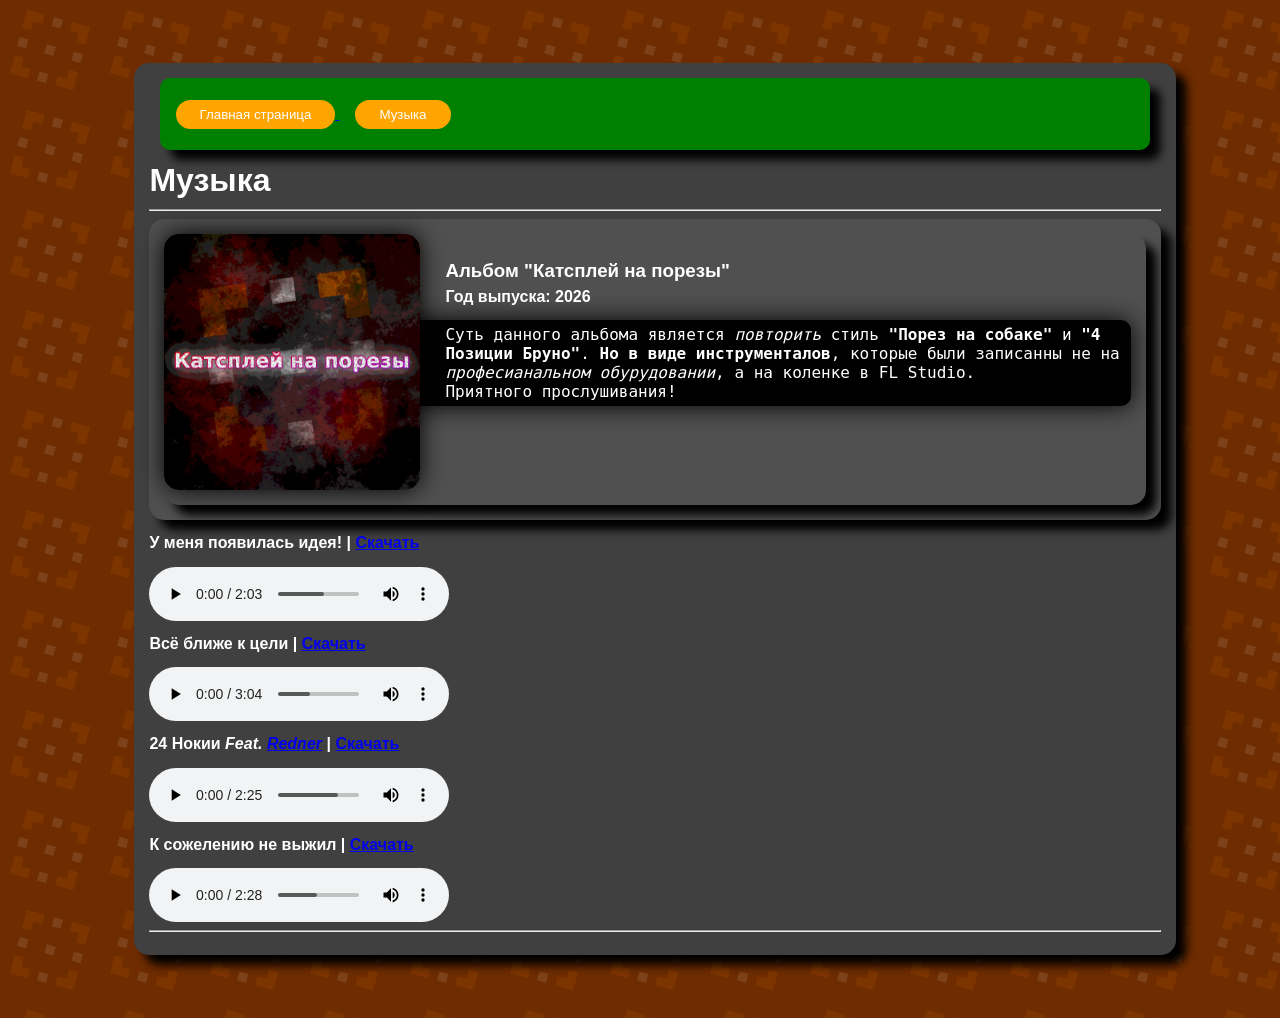
==== music.html @ eb5b9449 "Update music.html" ====
<html>
    <head>
        <title>Музыка</title>
        <link rel="stylesheet" href="style.css">
    </head>
    <body>
        <div class="mainbox">
            <div class="upbox" style="background-color: green;">
                <a href="index.html">
                    <button class="upbuttons">Главная страница</button>
                </a>
                <a href="music.html">
                    <button class="upbuttons">Музыка</button>
                </a>
            </div>
            <h1>Музыка</h1>
            <hr>

            <div class="pofigbox">
                <img src="img/kats_na_pores.png" alt="", width="256">
                <div class="pofigbox textblock">
                    <h3>Альбом <b>"Катсплей на порезы"</b></h3>
                    <h4>Год выпуска: 2026</h4>
                    <p>Суть данного альбома является <i>повторить</i> стиль <b>"Порез на собаке"</b> и <b>"4 Позиции Бруно"</b>. <b>Но в виде инструменталов</b>, которые были записанны не на <i>професианальном обурудовании</i>, а на коленке в FL Studio.<br>Приятного прослушивания!</p>  
                </div>
            </div>

            <h4>У меня появилась идея! | <a href="aud/1/1.mp3" download="CubeRUB - У меня появилась идея! - Катсплей на порезы">Скачать</a></h4>
            <audio src="aud/1/1.mp3" controls></audio>
            
            <h4>Всё ближе к цели | <a href="aud/1/2.mp3" download="CubeRUB - Всё ближе к цели - Катсплей на порезы">Скачать</a></h4>
            <audio src="aud/1/2.mp3" controls></audio>
            
            <h4>24 Нокии <i>Feat. <a href="https://www.youtube.com/@SKVandRednerChannel", target="_blank">Redner</a></i> | <a href="aud/1/3.mp3" download="CubeRUB - 24 Нокии (Feat. Redner) - Катсплей на порезы">Скачать</a></h4>
            <audio src="aud/1/3.mp3" controls></audio>
            
            <h4>К сожелению не выжил | <a href="aud/1/4.mp3" download="CubeRUB - К сожелению не выжил - Катсплей на порезы">Скачать</a></h4>
            <audio src="aud/1/4.mp3" controls></audio>
            <hr>
        </div>
    </body>
</html>
---- style.css ----
body {
    background-repeat: repeat;
    background-image: url("img/Tile.png");
    background-size: 100px;
}
.mainbox {
    border-radius: 15px;
    background-color: rgb(64 64 64 / 255);
    box-shadow: 1cap 10px 10px black;
    width: 80%;
    padding: 15px;
    margin-top: 5%;
    margin-bottom: 5%;
    margin-left: 10%;
    text-align: left;

}
.upbox {
    border-radius: 10px;
    background-color: darkblue;
    box-shadow: 1cap 10px 10px black;
    width: 98%;
    height: 72px;
    margin-left: 1%;
    text-align: left;
    align-content: center;
    line-height: 64px;
    column-count: 64px;
}
.pofigbox {
    background-color: rgb(80, 80, 80);
    padding: 15px;
    border-radius: 15px;
    box-shadow: 1cap 10px 10px black;
}
.pofigbox img{
    float: left;
    border-radius: 15px;
    margin-right: 25px;
    box-shadow: 0 0px 25px black;
}
.pofigbox .textblock {
    display: block;
}
.pofigbox .textblock p {
    font-family: 'DeJavu Sans Mono';
    color: white;
    padding: 5px;
    background-color: black;
    border-radius: 10px;
    box-shadow: 0 0px 25px black;
}
.pofigbox::after{
    content: "";
    display: table;
    clear: both;
}
.upbuttons {
    border-radius: 25px;
    height: 40%;
    padding-right: 24px;
    padding-left: 24px;
    margin-left: 16px;
    color: white;
    background-color: orange;
    border-width: 0px;
    transition: ease 0.15s;
}
.upbuttons:hover {
    color: black;
    background-color: white;
    cursor: pointer;
}
.upbuttons:active {
    background-color: orange;
    color: white;
}
h1 {
    color: white;
    font-family: 'Segoe UI', Tahoma, Geneva, Verdana, sans-serif;
    line-height: 16px;
}
h2 {
    color: white;
    font-family: 'Segoe UI', Tahoma, Geneva, Verdana, sans-serif;
    line-height: 8px;
}
h3 {
    color: white;
    font-family: 'Segoe UI', Tahoma, Geneva, Verdana, sans-serif;
    line-height: 6px;
}
h4 {
    color: white;
    font-family: 'Segoe UI', Tahoma, Geneva, Verdana, sans-serif;
    line-height: 4px;
}
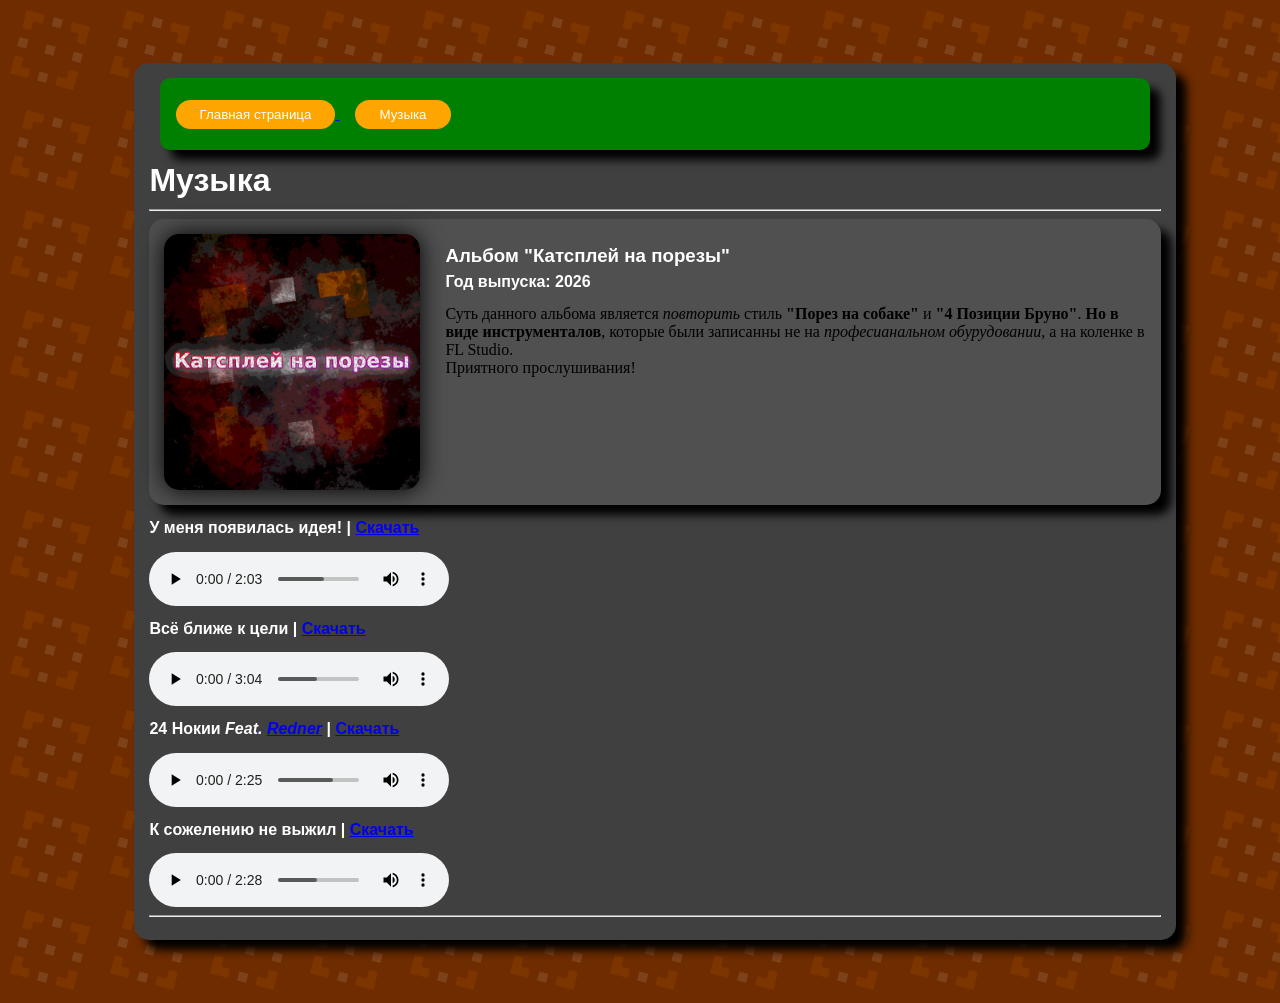
==== commit b1ec98ea: "Update music.html" ====
--- a/music.html
+++ b/music.html
@@ -18,7 +18,7 @@
 
             <div class="pofigbox">
                 <img src="img/kats_na_pores.png" alt="", width="256">
-                <div class="pofigbox textblock">
+                <div class="textblock">
                     <h3>Альбом <b>"Катсплей на порезы"</b></h3>
                     <h4>Год выпуска: 2026</h4>
                     <p>Суть данного альбома является <i>повторить</i> стиль <b>"Порез на собаке"</b> и <b>"4 Позиции Бруно"</b>. <b>Но в виде инструменталов</b>, которые были записанны не на <i>професианальном обурудовании</i>, а на коленке в FL Studio.<br>Приятного прослушивания!</p>  
--- a/style.css
+++ b/style.css
@@ -39,10 +39,10 @@
     margin-right: 25px;
     box-shadow: 0 0px 25px black;
 }
-.pofigbox .textblock {
+.pofigbox textblock {
     display: block;
 }
-.pofigbox .textblock p {
+.pofigbox textblock p {
     font-family: 'DeJavu Sans Mono';
     color: white;
     padding: 5px;
@@ -94,4 +94,4 @@
     color: white;
     font-family: 'Segoe UI', Tahoma, Geneva, Verdana, sans-serif;
     line-height: 4px;
-}+}
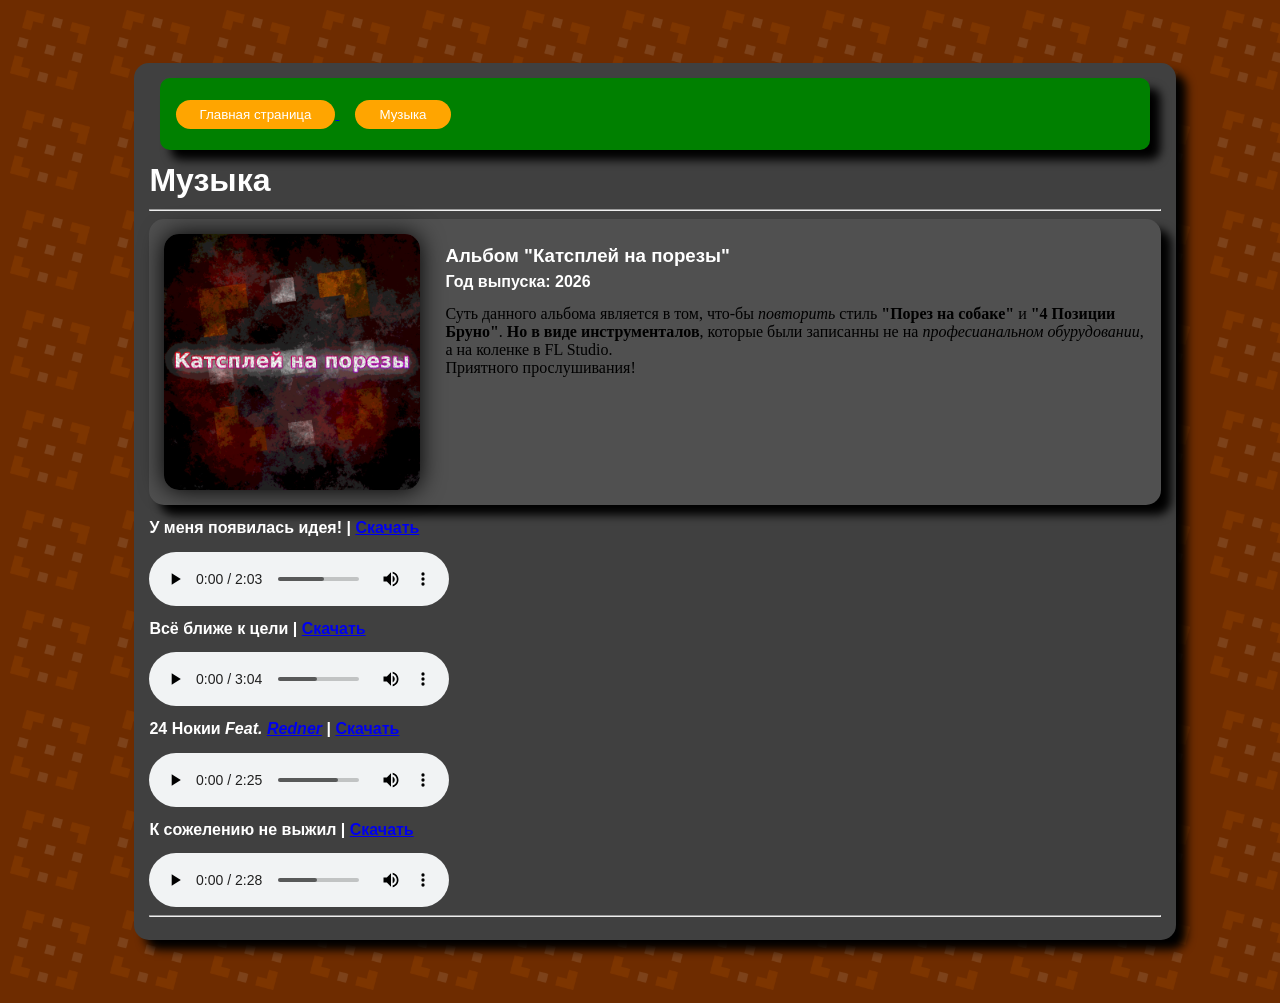
==== commit 0ac0c601: "Update music.html" ====
--- a/music.html
+++ b/music.html
@@ -21,7 +21,7 @@
                 <div class="textblock">
                     <h3>Альбом <b>"Катсплей на порезы"</b></h3>
                     <h4>Год выпуска: 2026</h4>
-                    <p>Суть данного альбома является <i>повторить</i> стиль <b>"Порез на собаке"</b> и <b>"4 Позиции Бруно"</b>. <b>Но в виде инструменталов</b>, которые были записанны не на <i>професианальном обурудовании</i>, а на коленке в FL Studio.<br>Приятного прослушивания!</p>  
+                    <p>Суть данного альбома является в том, что-бы <i>повторить</i> стиль <b>"Порез на собаке"</b> и <b>"4 Позиции Бруно"</b>. <b>Но в виде инструменталов</b>, которые были записанны не на <i>професианальном обурудовании</i>, а на коленке в FL Studio.<br>Приятного прослушивания!</p>  
                 </div>
             </div>
 
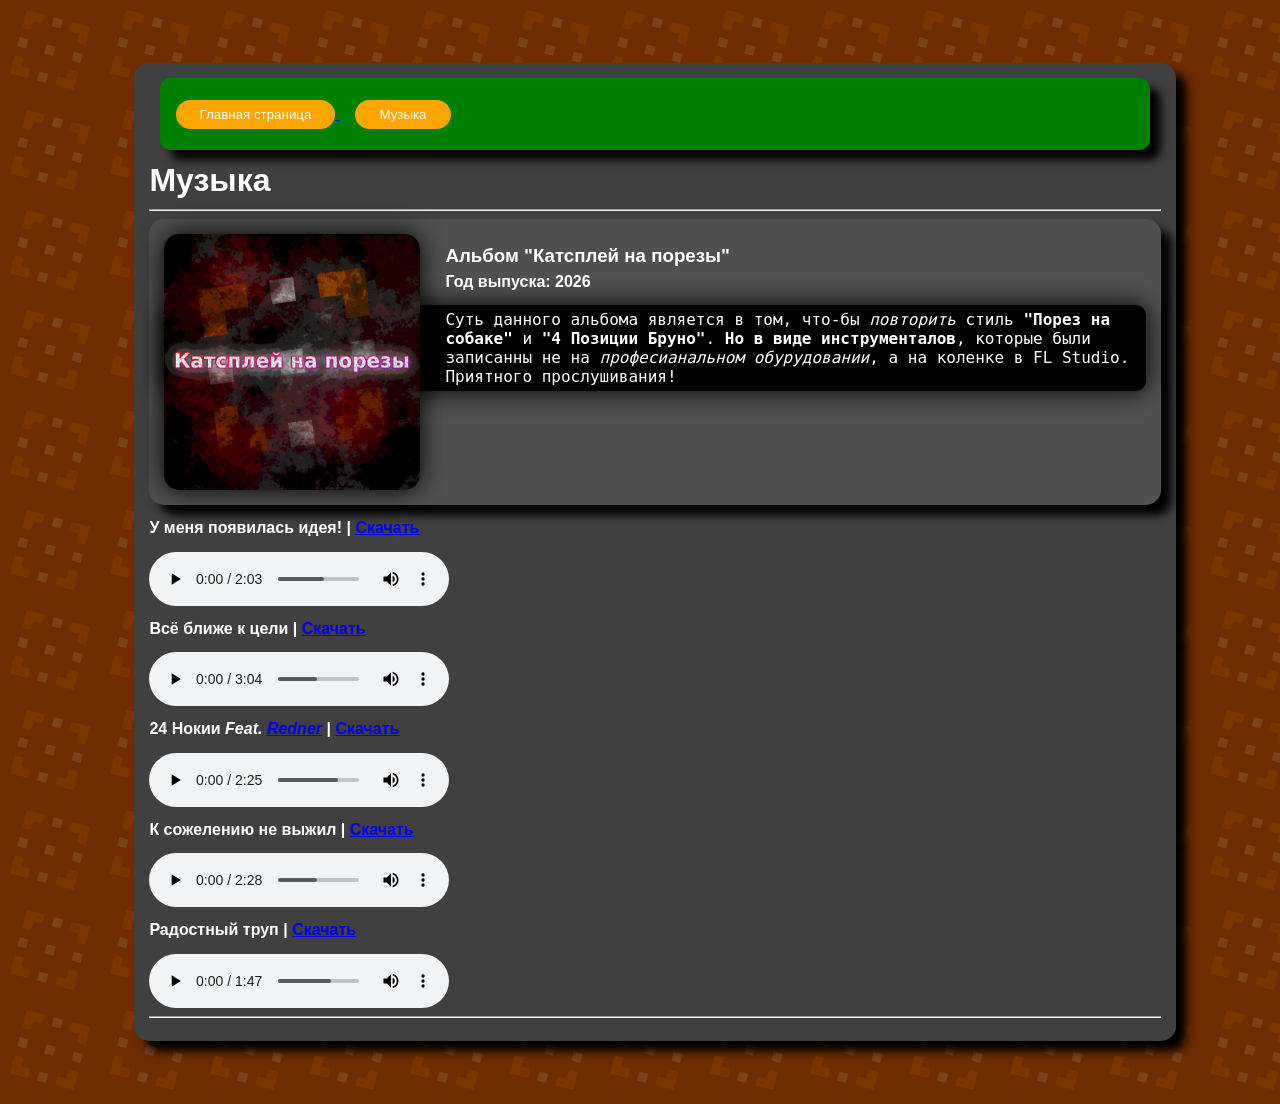
==== commit 2beac227: "Новый трек добавлен на сайт" ====
--- a/music.html
+++ b/music.html
@@ -36,6 +36,10 @@
             
             <h4>К сожелению не выжил | <a href="aud/1/4.mp3" download="CubeRUB - К сожелению не выжил - Катсплей на порезы">Скачать</a></h4>
             <audio src="aud/1/4.mp3" controls></audio>
+
+            <h4>Радостный труп | <a href="aud/1/5.mp3" downlod="CubeRUB - Радостный труп - Катсплей на порезы">Скачать</a></h4>
+            <audio src="aud/1/5.mp3" controls></audio>
+            
             <hr>
         </div>
     </body>
--- a/style.css
+++ b/style.css
@@ -39,10 +39,10 @@
     margin-right: 25px;
     box-shadow: 0 0px 25px black;
 }
-.pofigbox textblock {
+.pofigbox .textblock {
     display: block;
 }
-.pofigbox textblock p {
+.pofigbox .textblock p {
     font-family: 'DeJavu Sans Mono';
     color: white;
     padding: 5px;
@@ -74,6 +74,7 @@
 .upbuttons:active {
     background-color: orange;
     color: white;
+    transition: ease 0.1s
 }
 h1 {
     color: white;
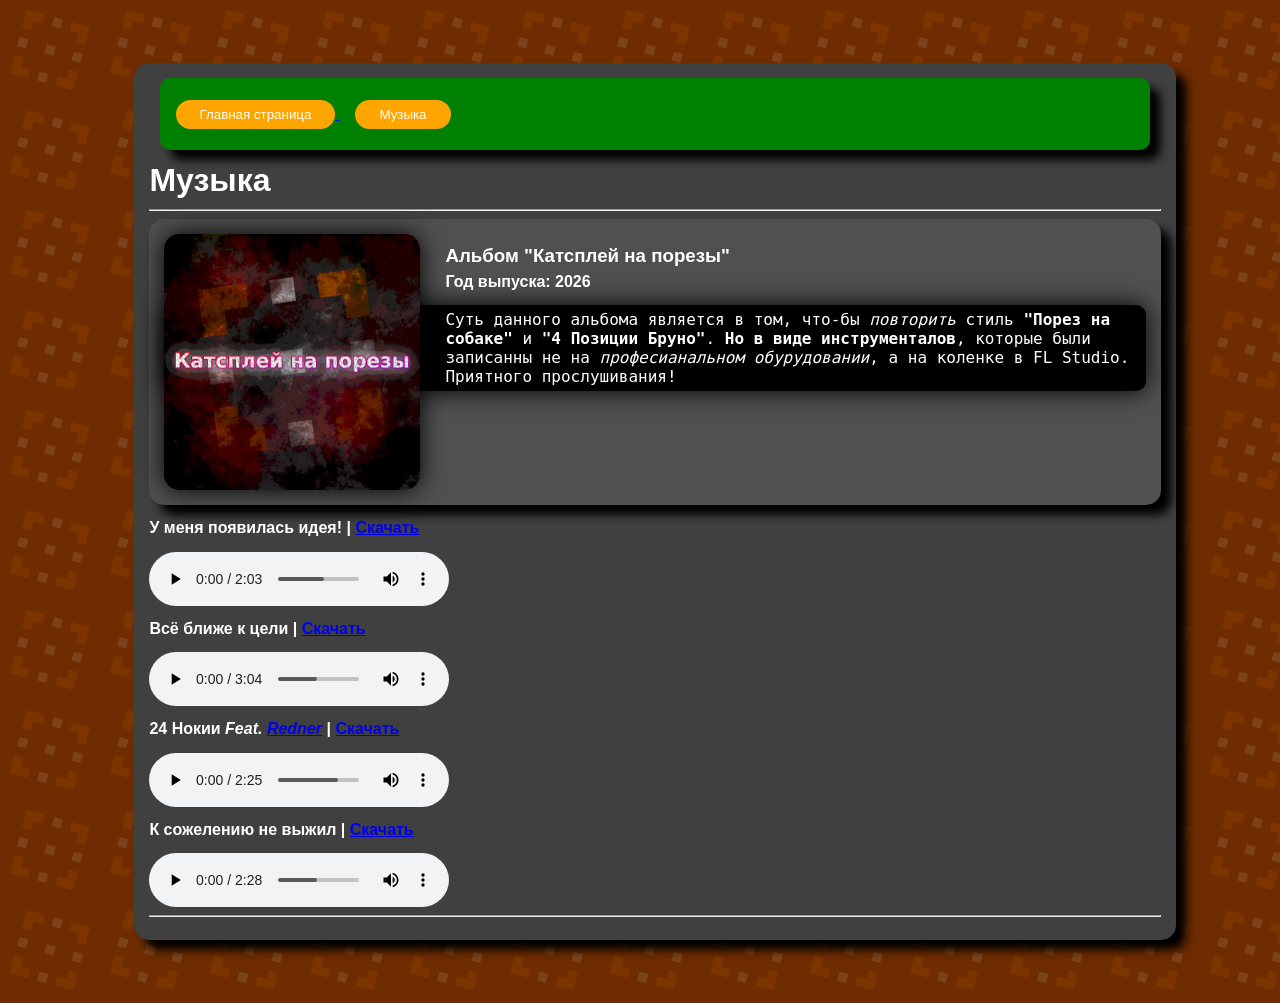
==== commit 3e2e7c41: "Сайт переехал" ====
--- a/music.html
+++ b/music.html
@@ -36,10 +36,6 @@
             
             <h4>К сожелению не выжил | <a href="aud/1/4.mp3" download="CubeRUB - К сожелению не выжил - Катсплей на порезы">Скачать</a></h4>
             <audio src="aud/1/4.mp3" controls></audio>
-
-            <h4>Радостный труп | <a href="aud/1/5.mp3" downlod="CubeRUB - Радостный труп - Катсплей на порезы">Скачать</a></h4>
-            <audio src="aud/1/5.mp3" controls></audio>
-            
             <hr>
         </div>
     </body>
--- a/style.css
+++ b/style.css
@@ -1,98 +1,97 @@
-body {
-    background-repeat: repeat;
-    background-image: url("img/Tile.png");
-    background-size: 100px;
-}
-.mainbox {
-    border-radius: 15px;
-    background-color: rgb(64 64 64 / 255);
-    box-shadow: 1cap 10px 10px black;
-    width: 80%;
-    padding: 15px;
-    margin-top: 5%;
-    margin-bottom: 5%;
-    margin-left: 10%;
-    text-align: left;
-
-}
-.upbox {
-    border-radius: 10px;
-    background-color: darkblue;
-    box-shadow: 1cap 10px 10px black;
-    width: 98%;
-    height: 72px;
-    margin-left: 1%;
-    text-align: left;
-    align-content: center;
-    line-height: 64px;
-    column-count: 64px;
-}
-.pofigbox {
-    background-color: rgb(80, 80, 80);
-    padding: 15px;
-    border-radius: 15px;
-    box-shadow: 1cap 10px 10px black;
-}
-.pofigbox img{
-    float: left;
-    border-radius: 15px;
-    margin-right: 25px;
-    box-shadow: 0 0px 25px black;
-}
-.pofigbox .textblock {
-    display: block;
-}
-.pofigbox .textblock p {
-    font-family: 'DeJavu Sans Mono';
-    color: white;
-    padding: 5px;
-    background-color: black;
-    border-radius: 10px;
-    box-shadow: 0 0px 25px black;
-}
-.pofigbox::after{
-    content: "";
-    display: table;
-    clear: both;
-}
-.upbuttons {
-    border-radius: 25px;
-    height: 40%;
-    padding-right: 24px;
-    padding-left: 24px;
-    margin-left: 16px;
-    color: white;
-    background-color: orange;
-    border-width: 0px;
-    transition: ease 0.15s;
-}
-.upbuttons:hover {
-    color: black;
-    background-color: white;
-    cursor: pointer;
-}
-.upbuttons:active {
-    background-color: orange;
-    color: white;
-    transition: ease 0.1s
-}
-h1 {
-    color: white;
-    font-family: 'Segoe UI', Tahoma, Geneva, Verdana, sans-serif;
-    line-height: 16px;
-}
-h2 {
-    color: white;
-    font-family: 'Segoe UI', Tahoma, Geneva, Verdana, sans-serif;
-    line-height: 8px;
-}
-h3 {
-    color: white;
-    font-family: 'Segoe UI', Tahoma, Geneva, Verdana, sans-serif;
-    line-height: 6px;
-}
-h4 {
-    color: white;
-    font-family: 'Segoe UI', Tahoma, Geneva, Verdana, sans-serif;
-    line-height: 4px;
-}
+body {
+    background-repeat: repeat;
+    background-image: url("img/Tile.png");
+    background-size: 100px;
+}
+.mainbox {
+    border-radius: 15px;
+    background-color: rgb(64 64 64 / 255);
+    box-shadow: 1cap 10px 10px black;
+    width: 80%;
+    padding: 15px;
+    margin-top: 5%;
+    margin-bottom: 5%;
+    margin-left: 10%;
+    text-align: left;
+
+}
+.upbox {
+    border-radius: 10px;
+    background-color: darkblue;
+    box-shadow: 1cap 10px 10px black;
+    width: 98%;
+    height: 72px;
+    margin-left: 1%;
+    text-align: left;
+    align-content: center;
+    line-height: 64px;
+    column-count: 64px;
+}
+.pofigbox {
+    background-color: rgb(80, 80, 80);
+    padding: 15px;
+    border-radius: 15px;
+    box-shadow: 1cap 10px 10px black;
+}
+.pofigbox img{
+    float: left;
+    border-radius: 15px;
+    margin-right: 25px;
+    box-shadow: 0 0px 25px black;
+}
+.textblock {
+    display: block;
+}
+.textblock p {
+    font-family: 'DeJavu Sans Mono';
+    color: white;
+    padding: 5px;
+    background-color: black;
+    border-radius: 10px;
+    box-shadow: 0 0px 25px black;
+}
+.pofigbox::after{
+    content: "";
+    display: table;
+    clear: both;
+}
+.upbuttons {
+    border-radius: 25px;
+    height: 40%;
+    padding-right: 24px;
+    padding-left: 24px;
+    margin-left: 16px;
+    color: white;
+    background-color: orange;
+    border-width: 0px;
+    transition: ease 0.15s;
+}
+.upbuttons:hover {
+    color: black;
+    background-color: white;
+    cursor: pointer;
+}
+.upbuttons:active {
+    background-color: orange;
+    color: white;
+}
+h1 {
+    color: white;
+    font-family: 'Segoe UI', Tahoma, Geneva, Verdana, sans-serif;
+    line-height: 16px;
+}
+h2 {
+    color: white;
+    font-family: 'Segoe UI', Tahoma, Geneva, Verdana, sans-serif;
+    line-height: 8px;
+}
+h3 {
+    color: white;
+    font-family: 'Segoe UI', Tahoma, Geneva, Verdana, sans-serif;
+    line-height: 6px;
+}
+h4 {
+    color: white;
+    font-family: 'Segoe UI', Tahoma, Geneva, Verdana, sans-serif;
+    line-height: 4px;
+}
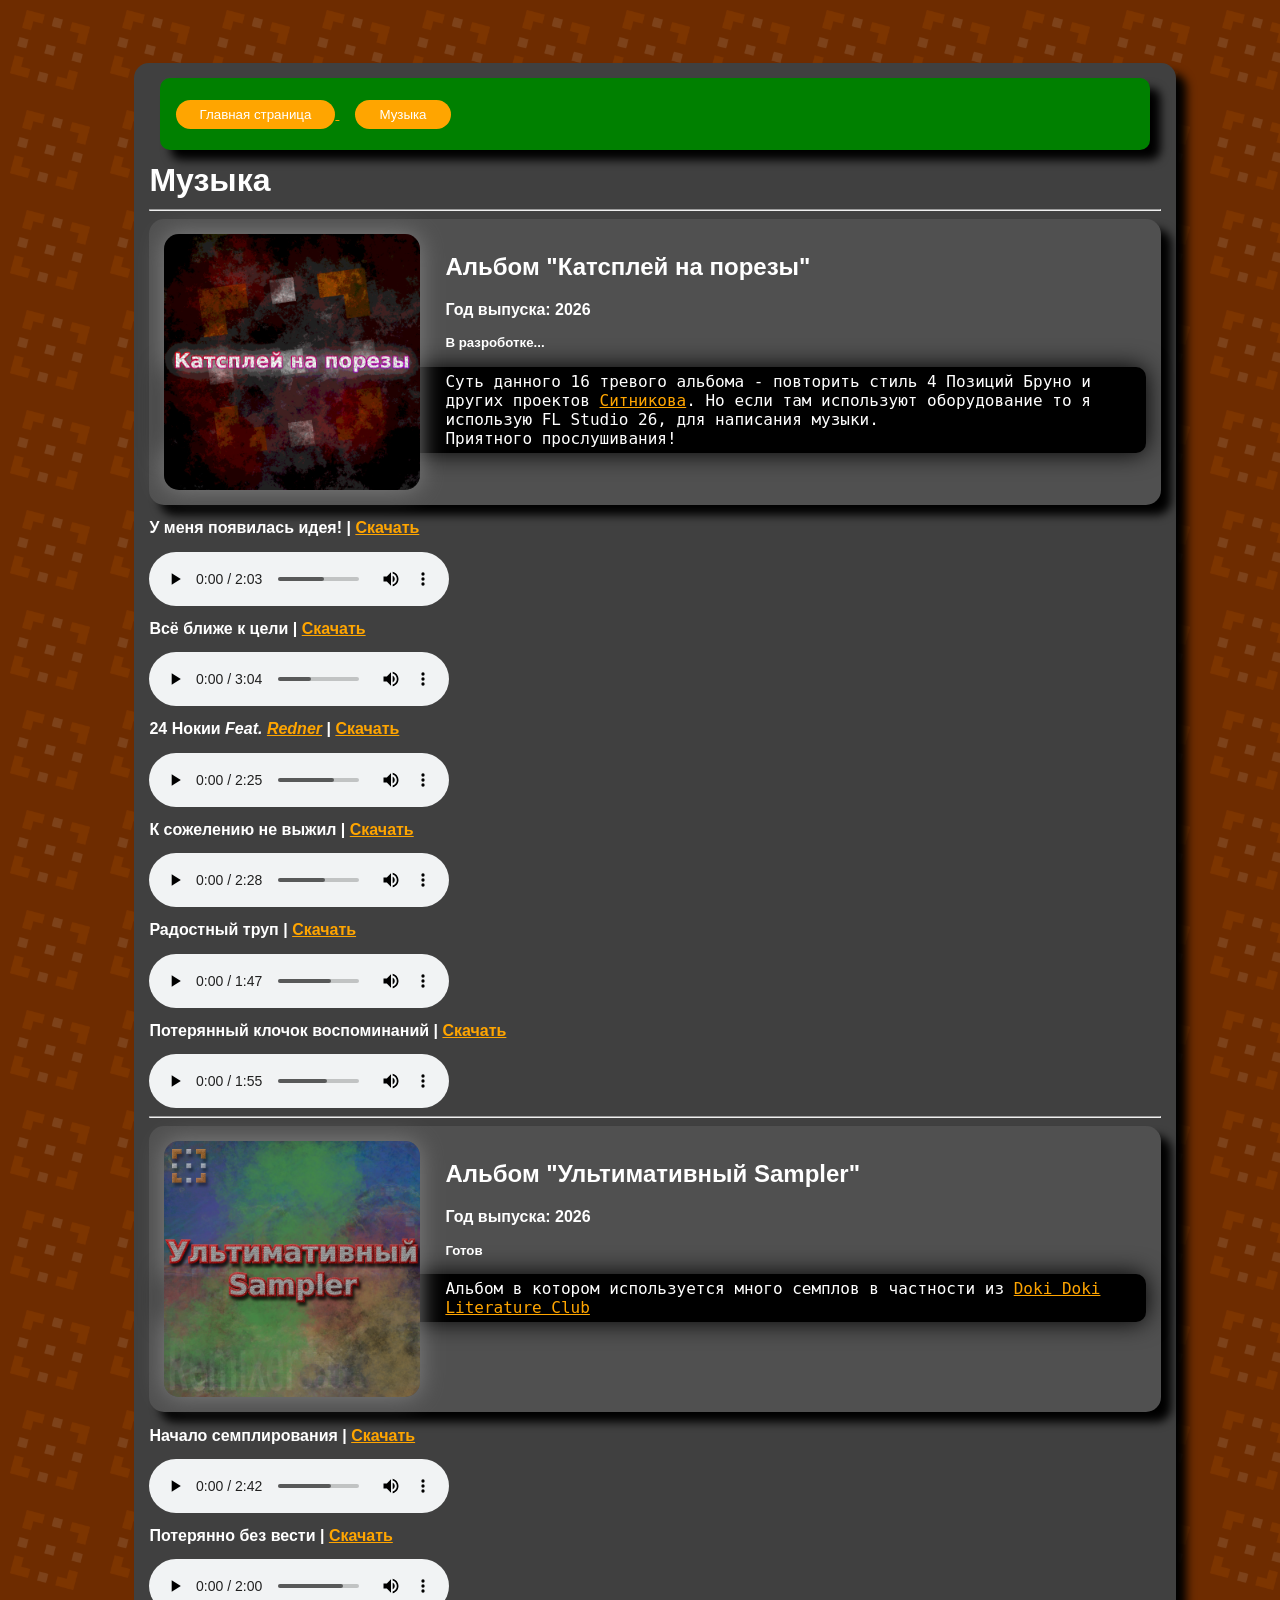
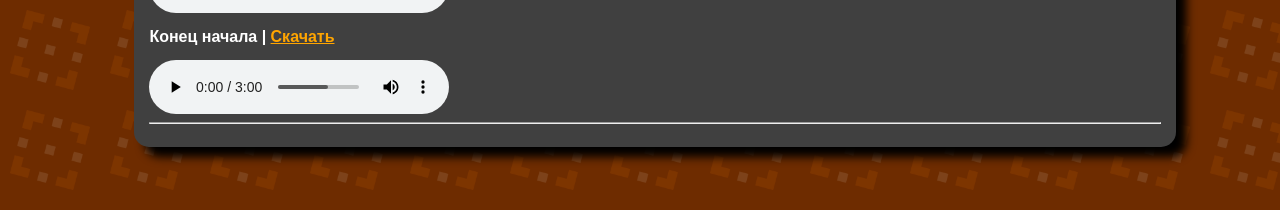
==== commit 29595f7b: "Добавленна новая музыка и новости" ====
--- a/music.html
+++ b/music.html
@@ -19,9 +19,10 @@
             <div class="pofigbox">
                 <img src="img/kats_na_pores.png" alt="", width="256">
                 <div class="textblock">
-                    <h3>Альбом <b>"Катсплей на порезы"</b></h3>
+                    <h2>Альбом <b>"Катсплей на порезы"</b></h2>
                     <h4>Год выпуска: 2026</h4>
-                    <p>Суть данного альбома является в том, что-бы <i>повторить</i> стиль <b>"Порез на собаке"</b> и <b>"4 Позиции Бруно"</b>. <b>Но в виде инструменталов</b>, которые были записанны не на <i>професианальном обурудовании</i>, а на коленке в FL Studio.<br>Приятного прослушивания!</p>  
+                    <h5>В разроботке...</h5>
+                    <p>Суть данного 16 тревого альбома - повторить стиль 4 Позиций Бруно и других проектов <a href="https://genius.com/artists/Aleksandr-sitnikov-rus", target="_blank">Ситникова</a>. Но если там используют оборудование то я использую FL Studio 26, для написания музыки.<br>Приятного прослушивания!</p>  
                 </div>
             </div>
 
@@ -36,6 +37,34 @@
             
             <h4>К сожелению не выжил | <a href="aud/1/4.mp3" download="CubeRUB - К сожелению не выжил - Катсплей на порезы">Скачать</a></h4>
             <audio src="aud/1/4.mp3" controls></audio>
+            
+            <h4>Радостный труп | <a href="aud/1/5.mp3" download="CubeRUB - Радостный труп - Катсплей на порезы">Скачать</a></h4>
+            <audio src="aud/1/5.mp3" controls></audio>
+
+            <h4>Потерянный клочок воспоминаний | <a href="aud/1/6.mp3" download="CubeRUB - Потерянный клочок воспоминаний - Катсплей на порезы">Скачать</a></h4>
+            <audio src="aud/1/6.mp3" controls></audio>
+            
+            <hr>
+
+            <div class="pofigbox">
+                <img src="img/yltimat_sampler.png" alt="", width="256">
+                <div class="textblock">
+                    <h2>Альбом <b>"Ультимативный Sampler"</b></h2>
+                    <h4>Год выпуска: 2026</h4>
+                    <h5>Готов</h5>
+                    <p>Альбом в котором используется много семплов в частности из <a href="https://ddlc.moe/">Doki Doki Literature Club</a></p>  
+                </div>
+            </div>
+            
+            <h4>Начало семплирования | <a href="aud/2/1.mp3" download="CubeRUB - Начало семплирования - Ультимативный Sampler">Скачать</a></h4>
+            <audio src="aud/2/1.mp3" controls></audio>
+
+            <h4>Потерянно без вести | <a href="aud/2/2.mp3" download="CubeRUB - Потерянно без вести - Ультимативный Sampler">Скачать</a></h4>
+            <audio src="aud/2/2.mp3" controls></audio>
+
+            <h4>Конец начала | <a href="aud/2/3.mp3" download="CubeRUB - Конец начала - Ультимативный Sampler">Скачать</a></h4>
+            <audio src="aud/2/3.mp3" controls></audio>
+
             <hr>
         </div>
     </body>
--- a/style.css
+++ b/style.css
@@ -37,10 +37,16 @@
     float: left;
     border-radius: 15px;
     margin-right: 25px;
-    box-shadow: 0 0px 25px black;
+    box-shadow: 0 0px 25px gray;
 }
 .textblock {
     display: block;
+}
+.textblock h2 {
+    line-height: 25px;
+}
+.textblock h4 {
+    line-height: 20px;
 }
 .textblock p {
     font-family: 'DeJavu Sans Mono';
@@ -49,6 +55,19 @@
     background-color: black;
     border-radius: 10px;
     box-shadow: 0 0px 25px black;
+}
+a {
+    color: orange;
+    background-color: transparent;
+    transition: ease 0.15s;
+}
+a:hover {
+    color: white;
+    background-color: transparent;
+}
+.textblock a:active {
+    color: darkorange;
+    background-color: transparent;
 }
 .pofigbox::after{
     content: "";
@@ -94,4 +113,9 @@
     color: white;
     font-family: 'Segoe UI', Tahoma, Geneva, Verdana, sans-serif;
     line-height: 4px;
+}
+h5 {
+    color: white;
+    font-family: 'Segoe UI', Tahoma, Geneva, Verdana, sans-serif;
+    line-height: 2px;
 }
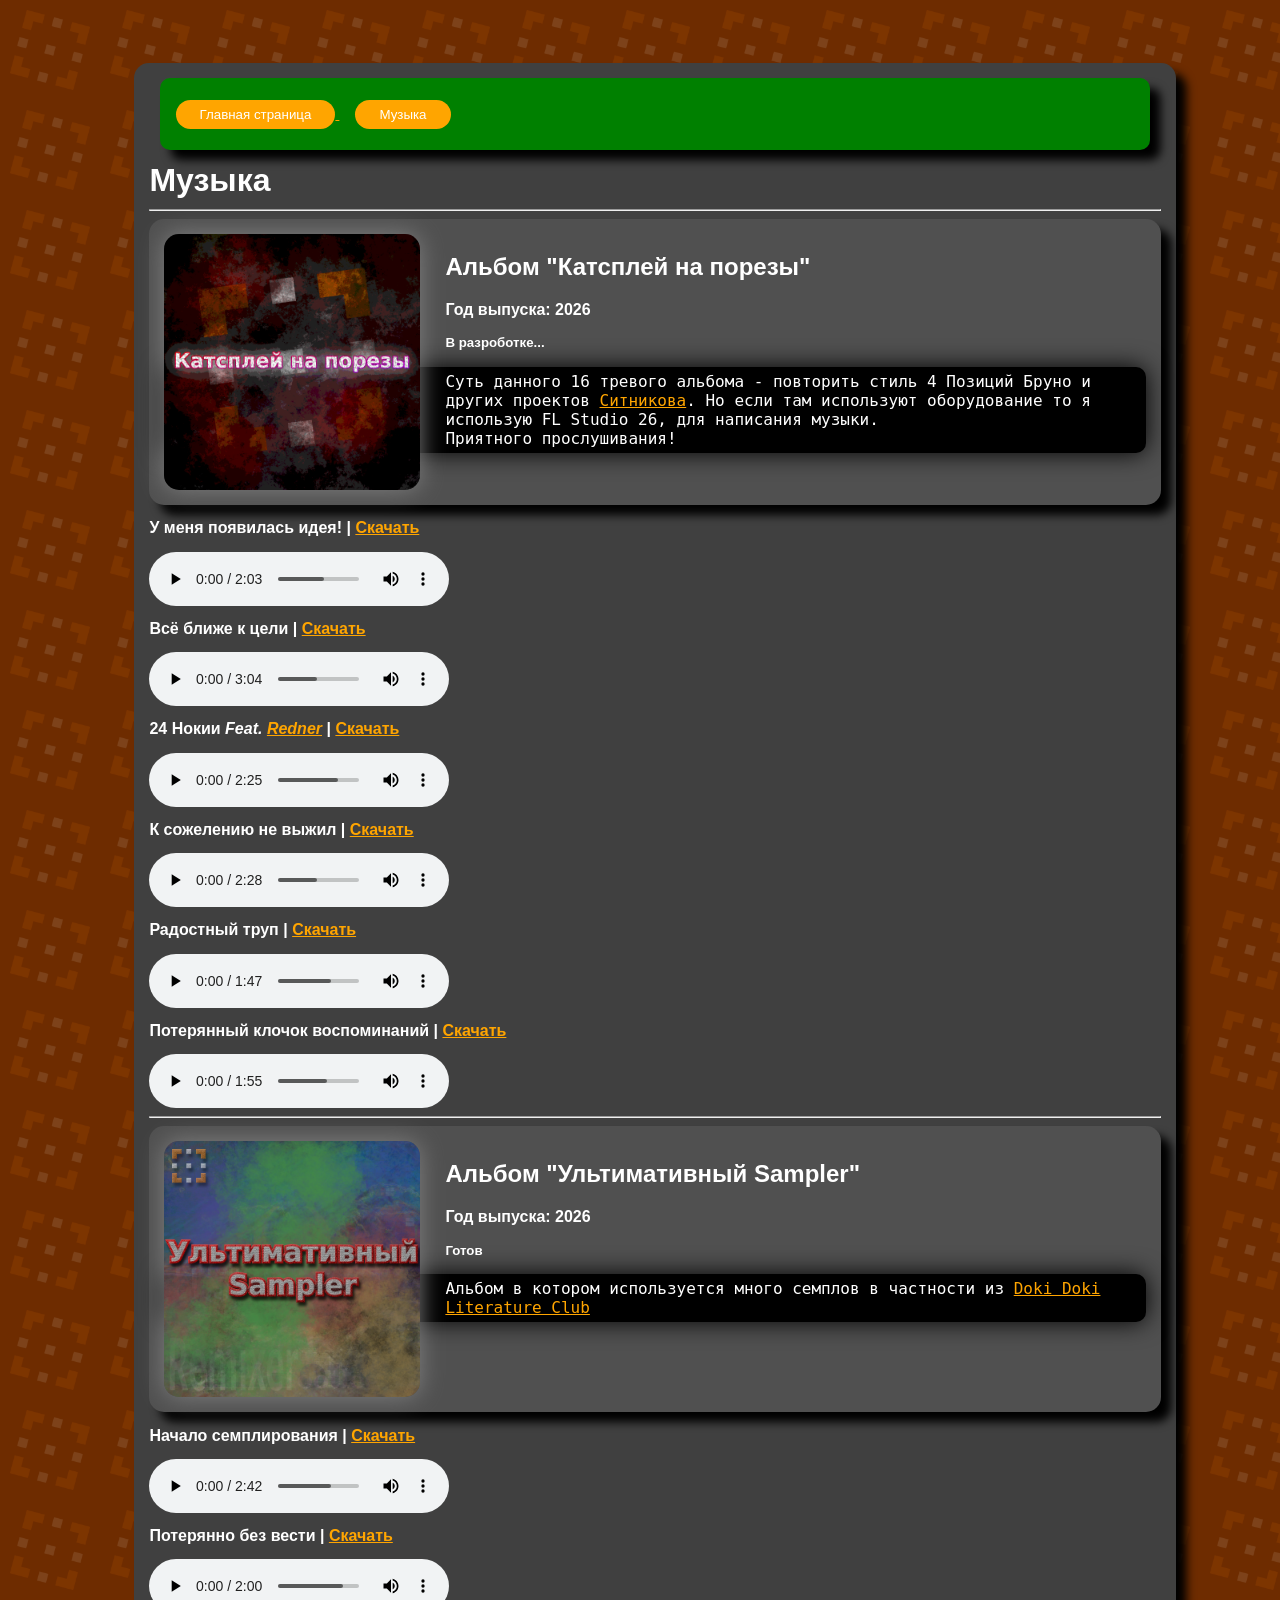
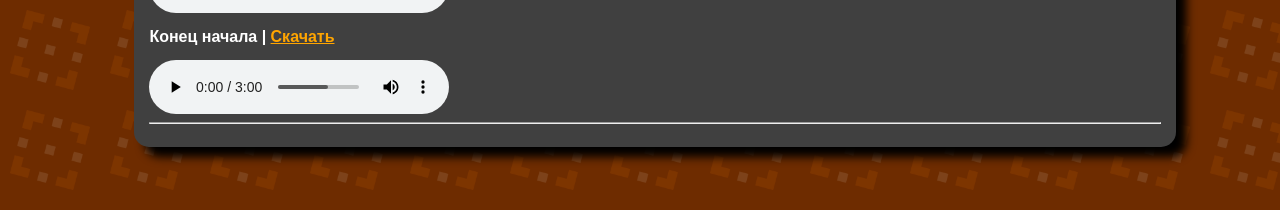
==== commit 4c60e16b: "Добавленна новая музыка и новости" ====
--- a/music.html
+++ b/music.html
@@ -68,4 +68,4 @@
             <hr>
         </div>
     </body>
-</html>
+</html>
--- a/style.css
+++ b/style.css
@@ -118,4 +118,5 @@
     color: white;
     font-family: 'Segoe UI', Tahoma, Geneva, Verdana, sans-serif;
     line-height: 2px;
-}+}
+
